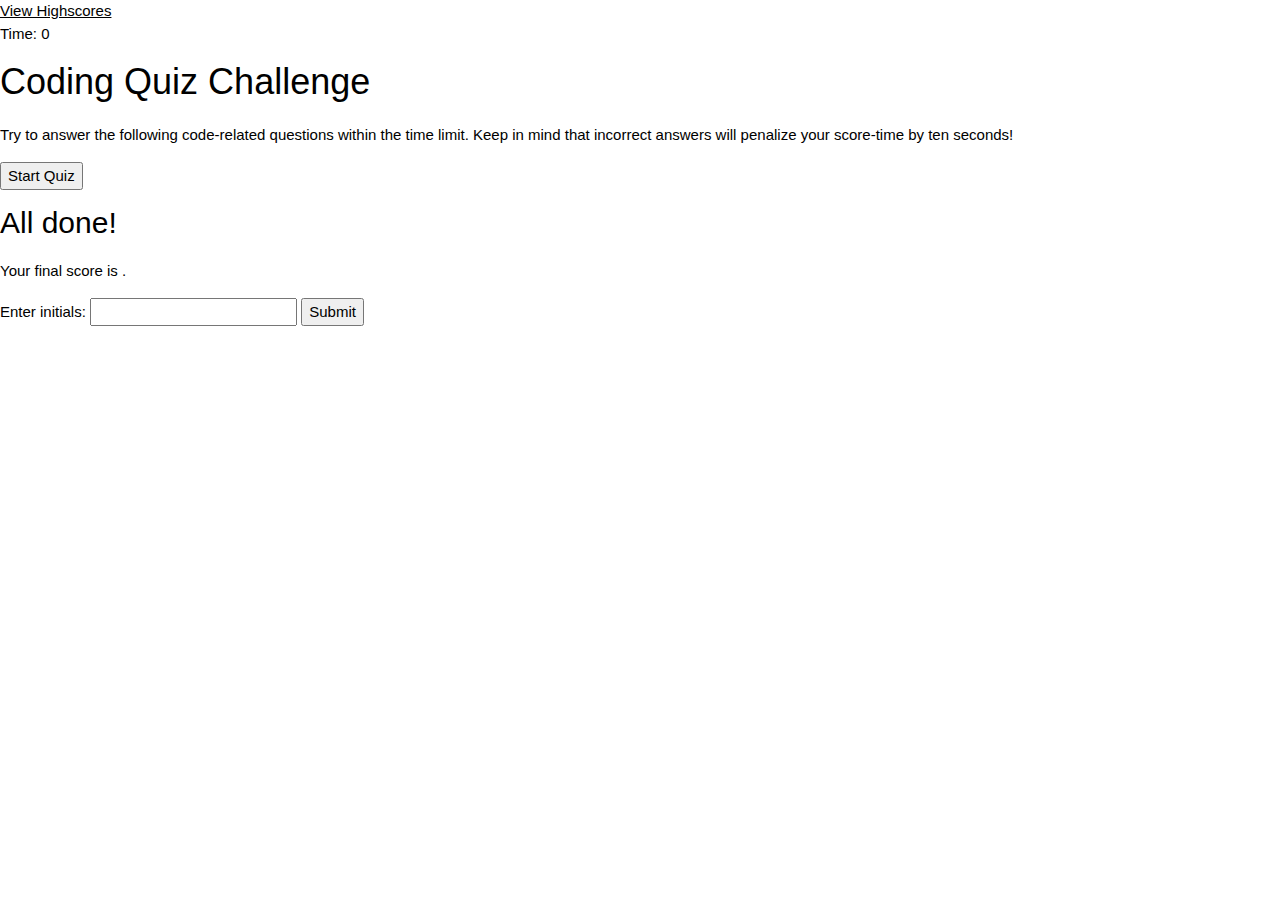
==== index.html @ 368b85e4 "updated index file with question divs, timer, and highscore link" ====
<!DOCTYPE html>
<html lang="en">
  <head>
    <meta charset="UTF-8" />
    <meta name="viewport" content="width=device-width, initial-scale=1.0" />
    <meta http-equiv="X-UA-Compatible" content="ie=edge" />
    <link rel="stylesheet" href="style.css" />
    <link rel="stylesheet" href="https://www.w3schools.com/w3css/4/w3.css">
    <title>Coding Quiz</title>
  </head>
  <body>
    <div class="scores"><a href="score.html">View Highscores</a></div>

    <div class="timer">Time: <span id="time">0</span></div>

    <div class="wrapper">
    <div id="start-screen" class="start">
    <h1>Coding Quiz Challenge</h1>
    <p>Try to answer the following code-related questions within the time limit.
        Keep in mind that incorrect answers will penalize your score-time by ten seconds!
    </p>
    <button id="start">Start Quiz</button>
    </div>
    <div id="questions" class="hide">
        <h2 id="question-title"></h2>
        <div id="choices" class="choices"></div>
      </div>

      <div id="end-screen" class="hide">
        <h2>All done!</h2>
        <p>Your final score is <span id="final-score"></span>.</p>
        <p>
          Enter initials: <input type="text" id="initials" max="3" />
          <button id="submit">Submit</button>
        </p>
      </div>

      <div id="feedback" class="feedback hide"></div>
    </div>


    <script src="script.js"></script>
  </body>
</html>
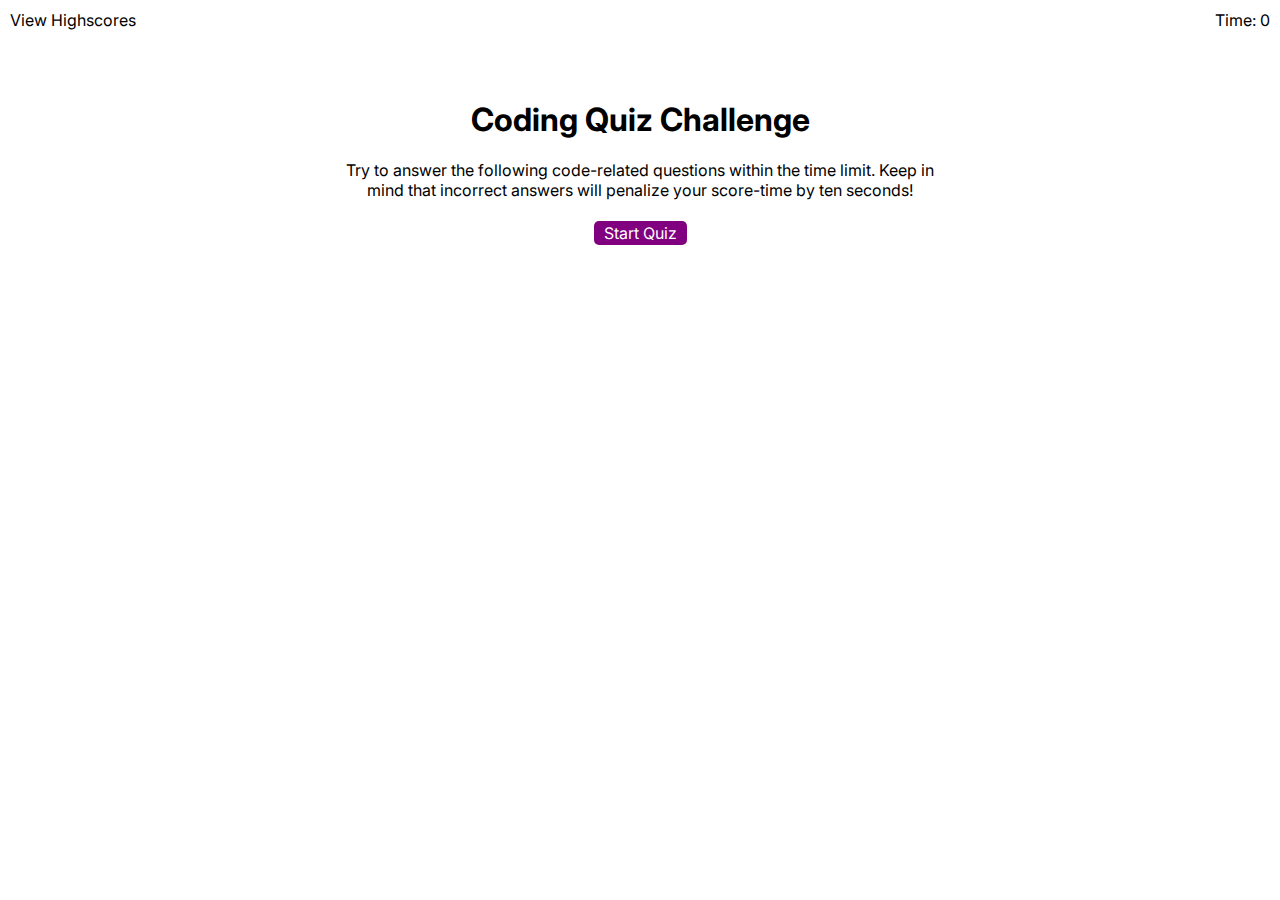
==== commit 1dc10b4d: "updated style sheet to resmeble mock-up" ====
--- a/index.html
+++ b/index.html
@@ -5,7 +5,9 @@
     <meta name="viewport" content="width=device-width, initial-scale=1.0" />
     <meta http-equiv="X-UA-Compatible" content="ie=edge" />
     <link rel="stylesheet" href="style.css" />
-    <link rel="stylesheet" href="https://www.w3schools.com/w3css/4/w3.css">
+    <link rel="preconnect" href="https://fonts.googleapis.com">
+    <link rel="preconnect" href="https://fonts.gstatic.com" crossorigin>
+    <link href="https://fonts.googleapis.com/css2?family=Inter:wght@300;700&family=Roboto+Mono:wght@100;500&display=swap" rel="stylesheet">
     <title>Coding Quiz</title>
   </head>
   <body>
--- a/style.css
+++ b/style.css
@@ -0,0 +1,86 @@
+body {
+    font-family: 'Inter', sans-serif;
+  }
+  .wrapper {
+    margin: 100px auto 0 auto;
+    max-width: 600px;
+  }
+  
+  .hide {
+    display: none;
+  }
+  
+  .start {
+    text-align: center;
+  }
+  
+  .scores {
+    position: absolute;
+    top: 10px;
+    left: 10px;
+  }
+  
+  .feedback {
+    font-size: 120%;
+    margin-top: 20px;
+    padding-top: 10px;
+    color: gray;
+    border-top: 2px solid rgb(201, 193, 193);
+  }
+  
+  .timer {
+    position: absolute;
+    top: 10px;
+    right: 10px;
+  }
+  
+  a {
+    color: black;
+    text-decoration: none;
+    transition: color 0.1s;
+  }
+  
+  a:hover {
+    color: purple;
+  }
+  
+  button {
+    display: inline-block;
+    margin: 5px;
+    cursor: pointer;
+    font-family: 'Inter', sans-serif;
+    font-size: 100%;
+    background-color: purple;
+    border-radius: 5px;
+    padding: 2px 10px;
+    color: white;
+    border: 0;
+    transition: background-color 0.1s;
+  }
+  
+  button:hover {
+    background-color: orange;
+  }
+  
+  .choices button {
+    display: block;
+  }
+  
+  input[type="text"] {
+    font-size: 100%;
+  }
+  
+  ol {
+    padding-left: 0px;
+    max-height: 400px;
+    overflow: auto;
+  }
+  
+  li {
+    padding: 5px;
+    list-style: decimal inside none;
+  }
+  
+  li:nth-child(odd) {
+    background-color: #dfdae7;
+  }